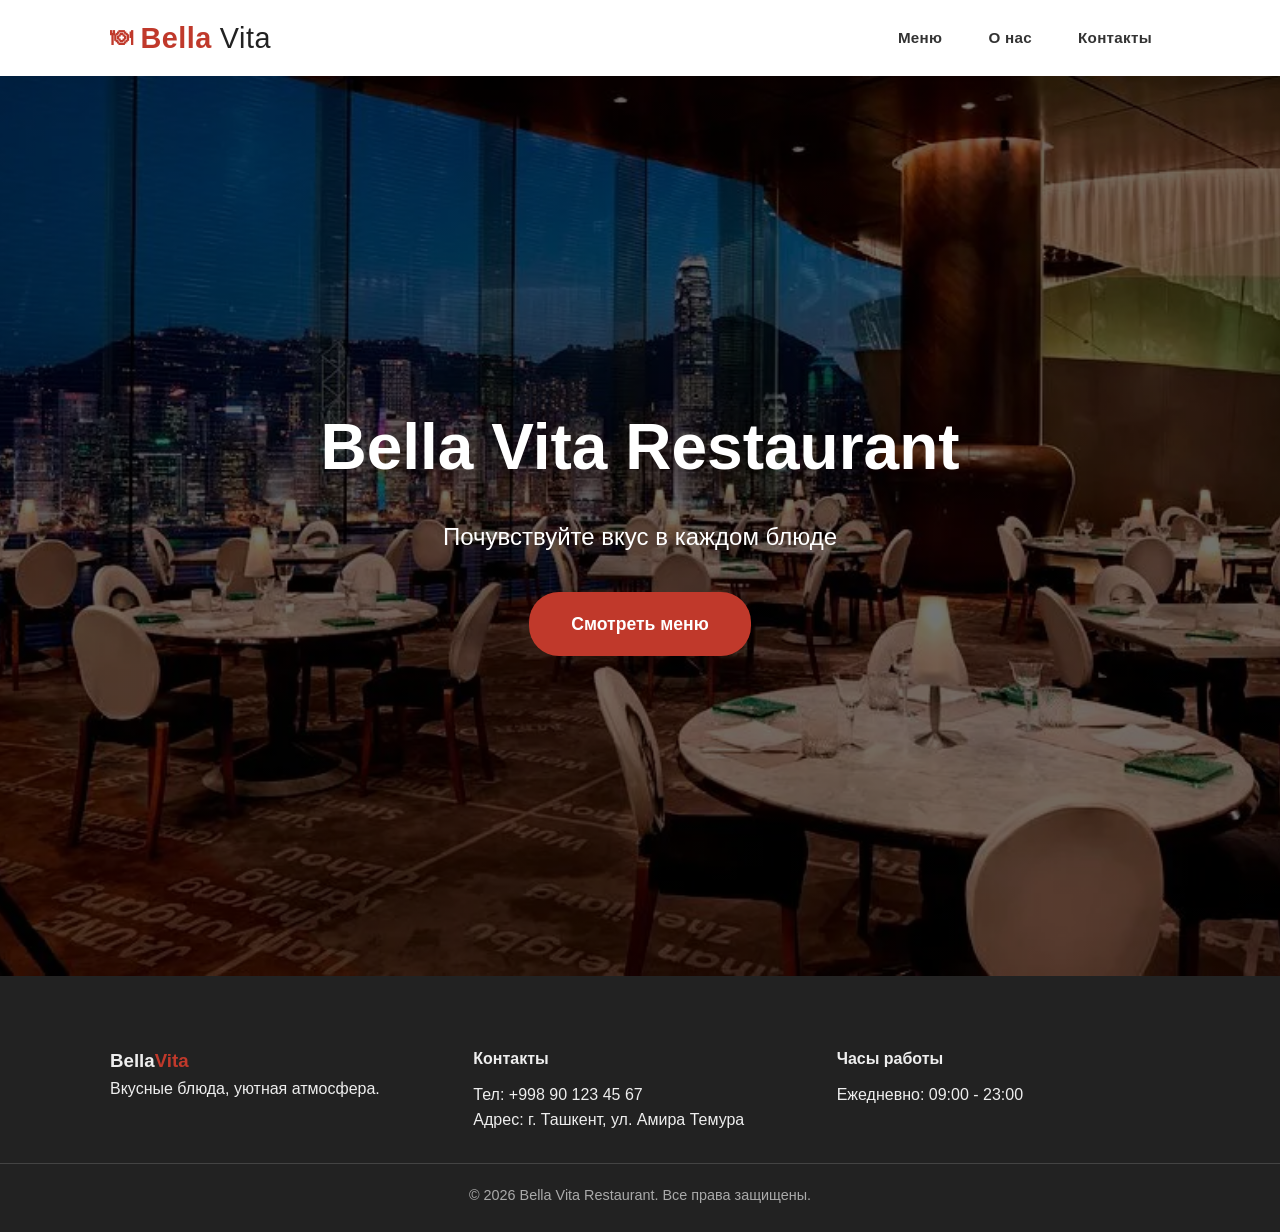
==== index.html @ 1413a4ee "add index simple tegs" ====
<!DOCTYPE html>
<html lang="ru">
<head>
    <meta charset="UTF-8">
    <meta name="viewport" content="width=device-width, initial-scale=1.0">
    <title>Bella Vita Restaurant</title>
    <link rel="stylesheet" href="./css/index.css">
</head>
<body>

    <header class="header">
        <nav class="navbar container">
            <a href="index.html" class="logo">Bella<span>Vita</span></a>

            <ul class="nav-links" id="navLinks">
                <li><a href="menu.html">Меню</a></li>
                <li><a href="about.html">О нас</a></li>
                <li><a href="contact.html">Контакты</a></li>
            </ul>

            <button class="burger" id="burger">
                <span></span>
                <span></span>
                <span></span>
            </button>
        </nav>
    </header>

    <section class="hero">
        <div class="hero-content container">
            <h1>Bella Vita Restaurant</h1>
            <p>Почувствуйте вкус в каждом блюде</p>
            <a href="menu.html" class="btn">Смотреть меню</a>
        </div>
    </section>

    <footer class="footer" id="contact">
        <div class="container footer-content">
            <div>
                <h3>Bella<span>Vita</span></h3>
                <p>Вкусные блюда, уютная атмосфера.</p>
            </div>
            <div>
                <h4>Контакты</h4>
                <p>Тел: +998 90 123 45 67</p>
                <p>Адрес: г. Ташкент, ул. Амира Темура</p>
            </div>
            <div>
                <h4>Часы работы</h4>
                <p>Ежедневно: 09:00 - 23:00</p>
            </div>
        </div>
        <p class="copyright">&copy; 2026 Bella Vita Restaurant. Все права защищены.</p>
    </footer>

    <script src="./js/index.js"></script>
</body>
</html>
---- css/index.css ----
* {
    margin: 0;
    padding: 0;
    box-sizing: border-box;
}

body {
    font-family: 'Segoe UI', Arial, sans-serif;
    line-height: 1.6;
    color: #333;
}

.container {
    max-width: 1100px;
    margin: 0 auto;
    padding: 0 20px;
}

a {
    text-decoration: none;
    color: inherit;
}

ul {
    list-style: none;
}

.section-title {
    text-align: center;
    font-size: 2rem;
    margin-bottom: 40px;
    color: #222;
}

/* Header */
.header {
    position: sticky;
    top: 0;
    background: rgba(255, 255, 255, 0.85);
    backdrop-filter: blur(10px);
    -webkit-backdrop-filter: blur(10px);
    box-shadow: 0 2px 15px rgba(0, 0, 0, 0.07);
    z-index: 100;
}

.navbar {
    display: flex;
    align-items: center;
    justify-content: space-between;
    height: 76px;
}

.logo {
    font-size: 1.8rem;
    font-weight: 800;
    letter-spacing: 0.5px;
    color: #c0392b;
    display: flex;
    align-items: center;
    gap: 8px;
}

.logo::before {
    content: "🍽";
    font-size: 1.4rem;
}

.logo span {
    color: #222;
    font-weight: 300;
}

.nav-links {
    display: flex;
    gap: 10px;
}

.nav-links a {
    position: relative;
    display: inline-block;
    padding: 8px 18px;
    font-weight: 600;
    font-size: 0.95rem;
    letter-spacing: 0.3px;
    color: #333;
    transition: color 0.25s;
}

.nav-links a::after {
    content: "";
    position: absolute;
    left: 18px;
    right: 18px;
    bottom: 2px;
    height: 2px;
    background: #c0392b;
    transform: scaleX(0);
    transform-origin: right;
    transition: transform 0.25s ease;
}

.nav-links a:hover {
    color: #c0392b;
}

.nav-links a:hover::after {
    transform: scaleX(1);
    transform-origin: left;
}

.burger {
    display: none;
    flex-direction: column;
    gap: 5px;
    background: none;
    border: none;
    cursor: pointer;
}

.burger span {
    width: 26px;
    height: 3px;
    background: #222;
    border-radius: 2px;
}

/* Hero */
.hero {
    height: 100vh;
    display: flex;
    align-items: center;
    justify-content: center;
    text-align: center;
    background: linear-gradient(rgba(0, 0, 0, 0.55), rgba(0, 0, 0, 0.55)),
        url('../public/images/felix-hong-kong-china.webp') center/cover no-repeat;
    color: #fff;
}

.hero h1 {
    font-size: 4rem;
    margin-bottom: 20px;
}

.hero p {
    font-size: 1.5rem;
    margin-bottom: 35px;
}

.btn {
    display: inline-block;
    background: #c0392b;
    color: #fff;
    padding: 18px 42px;
    font-size: 1.1rem;
    border-radius: 30px;
    font-weight: bold;
    transition: background 0.2s;
}

.btn:hover {
    background: #a93226;
}

/* Page banner (menu/about/contact pages) */
.page-banner {
    height: 40vh;
    min-height: 260px;
    display: flex;
    align-items: center;
    justify-content: center;
    text-align: center;
    background: linear-gradient(rgba(0, 0, 0, 0.6), rgba(0, 0, 0, 0.6)),
        url('../public/images/felix-hong-kong-china.webp') center/cover no-repeat;
    color: #fff;
}

.page-banner h1 {
    font-size: 2.4rem;
}

/* Menu */
.menu {
    padding: 80px 0;
    background: #faf7f2;
}

.menu-grid {
    display: grid;
    grid-template-columns: repeat(auto-fit, minmax(260px, 1fr));
    gap: 30px;
}

.menu-card {
    background: #fff;
    border-radius: 12px;
    overflow: hidden;
    box-shadow: 0 4px 12px rgba(0, 0, 0, 0.08);
    transition: transform 0.2s;
}

.menu-card:hover {
    transform: translateY(-6px);
}

.menu-card img {
    width: 100%;
    height: 180px;
    object-fit: cover;
}

.menu-card h3,
.menu-card p,
.menu-card .price {
    padding: 0 18px;
}

.menu-card h3 {
    margin-top: 15px;
}

.menu-card p {
    color: #666;
    margin: 8px 0;
}

.menu-card .price {
    display: block;
    font-weight: bold;
    color: #c0392b;
    margin-bottom: 18px;
}

/* About */
.about {
    padding: 80px 0;
}

.about-content {
    display: flex;
    align-items: center;
    gap: 50px;
    flex-wrap: wrap;
}

.about-img {
    flex: 1 1 350px;
    width: 100%;
    max-width: 450px;
    border-radius: 12px;
    object-fit: cover;
}

.about-text {
    flex: 1 1 350px;
}

.about-text p {
    color: #555;
}

/* Contact */
.contact-page {
    padding: 80px 0;
    background: #faf7f2;
}

.contact-grid {
    display: grid;
    grid-template-columns: repeat(auto-fit, minmax(240px, 1fr));
    gap: 30px;
}

.contact-card {
    background: #fff;
    border-radius: 12px;
    padding: 35px 25px;
    text-align: center;
    box-shadow: 0 4px 12px rgba(0, 0, 0, 0.08);
}

.contact-card .icon {
    font-size: 2rem;
    margin-bottom: 15px;
}

.contact-card h3 {
    margin-bottom: 10px;
    color: #222;
}

.contact-card p {
    color: #666;
}

/* Footer */
.footer {
    background: #222;
    color: #eee;
    padding: 70px 0 25px;
}

.footer-content {
    display: grid;
    grid-template-columns: repeat(auto-fit, minmax(220px, 1fr));
    gap: 30px;
    margin-bottom: 30px;
}

.footer h3 span {
    color: #c0392b;
}

.footer h4 {
    margin-bottom: 10px;
}

.copyright {
    text-align: center;
    font-size: 0.9rem;
    color: #aaa;
    border-top: 1px solid #444;
    padding-top: 20px;
}

/* Responsive */
@media (max-width: 768px) {
    .nav-links {
        position: absolute;
        top: 76px;
        left: 0;
        width: 100%;
        background: #fff;
        flex-direction: column;
        align-items: center;
        gap: 0;
        max-height: 0;
        overflow: hidden;
        transition: max-height 0.3s ease;
    }

    .nav-links.active {
        max-height: 300px;
    }

    .nav-links li {
        width: 100%;
        text-align: center;
    }

    .nav-links a {
        display: block;
        padding: 15px 0;
    }

    .burger {
        display: flex;
    }

    .hero h1 {
        font-size: 2.4rem;
    }

    .hero p {
        font-size: 1.1rem;
    }
}
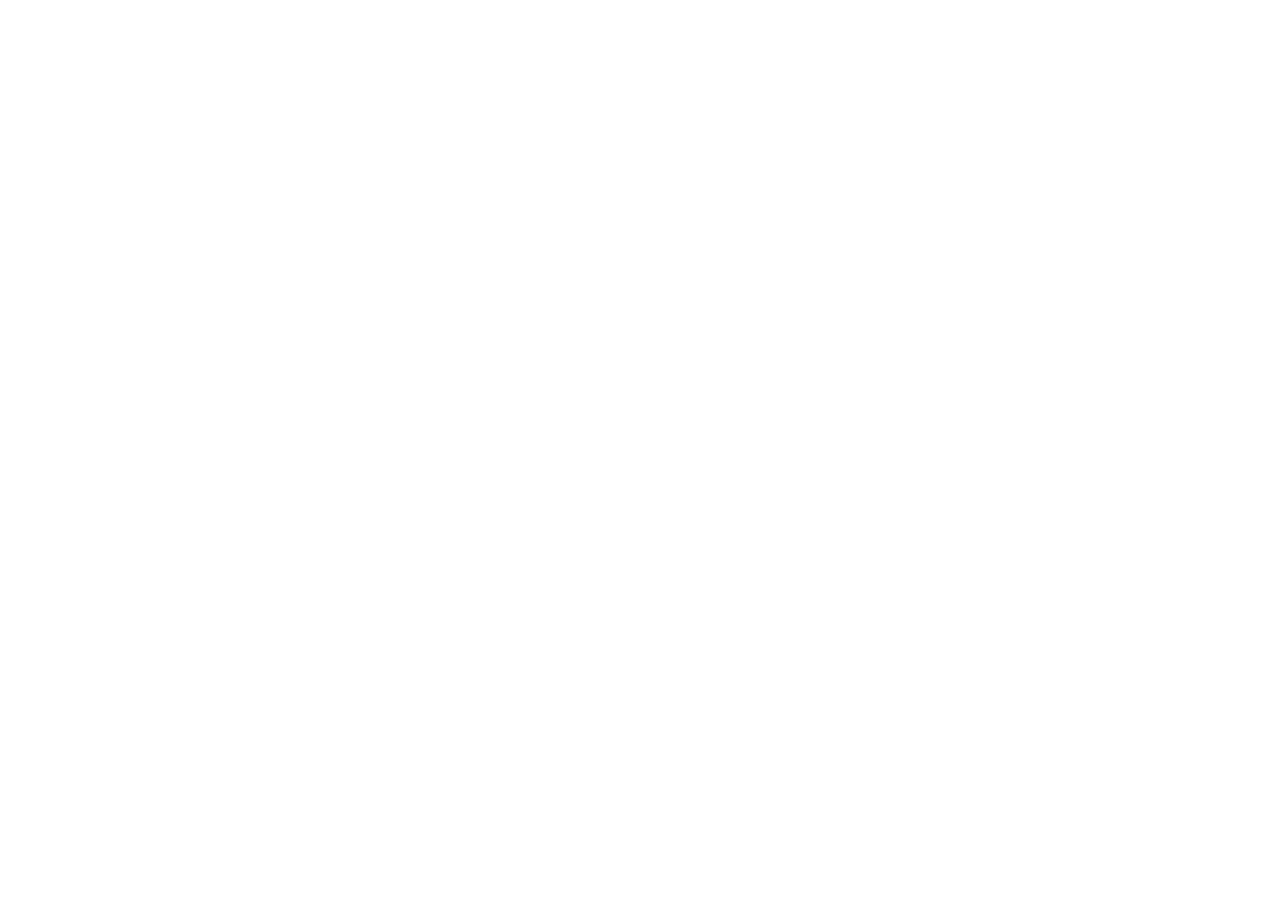
==== commit 224f6011: "menu" ====
--- a/index.html
+++ b/index.html
@@ -1,58 +1,15 @@
 <!DOCTYPE html>
-<html lang="ru">
+<html lang="en">
 <head>
     <meta charset="UTF-8">
     <meta name="viewport" content="width=device-width, initial-scale=1.0">
-    <title>Bella Vita Restaurant</title>
-    <link rel="stylesheet" href="./css/index.css">
+    <link rel="stylesheet" href="./css/menu.css">
+    <title>Document</title>
 </head>
 <body>
+    
+    
 
-    <header class="header">
-        <nav class="navbar container">
-            <a href="index.html" class="logo">Bella<span>Vita</span></a>
-
-            <ul class="nav-links" id="navLinks">
-                <li><a href="menu.html">Меню</a></li>
-                <li><a href="about.html">О нас</a></li>
-                <li><a href="contact.html">Контакты</a></li>
-            </ul>
-
-            <button class="burger" id="burger">
-                <span></span>
-                <span></span>
-                <span></span>
-            </button>
-        </nav>
-    </header>
-
-    <section class="hero">
-        <div class="hero-content container">
-            <h1>Bella Vita Restaurant</h1>
-            <p>Почувствуйте вкус в каждом блюде</p>
-            <a href="menu.html" class="btn">Смотреть меню</a>
-        </div>
-    </section>
-
-    <footer class="footer" id="contact">
-        <div class="container footer-content">
-            <div>
-                <h3>Bella<span>Vita</span></h3>
-                <p>Вкусные блюда, уютная атмосфера.</p>
-            </div>
-            <div>
-                <h4>Контакты</h4>
-                <p>Тел: +998 90 123 45 67</p>
-                <p>Адрес: г. Ташкент, ул. Амира Темура</p>
-            </div>
-            <div>
-                <h4>Часы работы</h4>
-                <p>Ежедневно: 09:00 - 23:00</p>
-            </div>
-        </div>
-        <p class="copyright">&copy; 2026 Bella Vita Restaurant. Все права защищены.</p>
-    </footer>
-
-    <script src="./js/index.js"></script>
+    <script src="./js/menu.js"></script>
 </body>
-</html>
+</html>
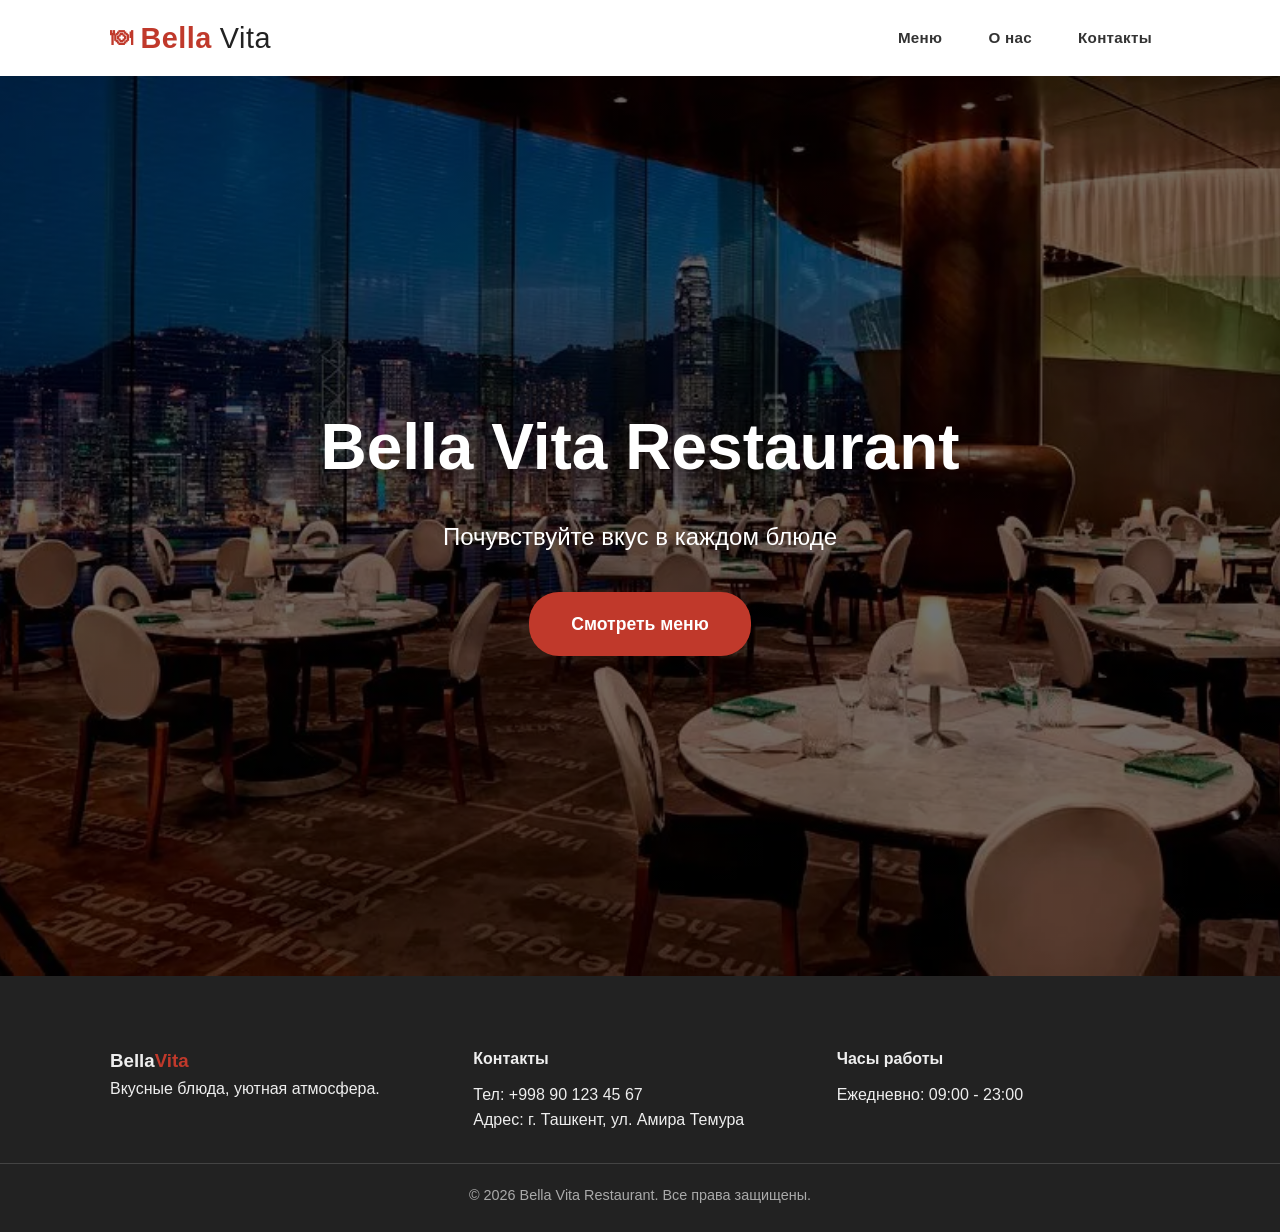
==== commit f66af212: "index.html bug" ====
--- a/index.html
+++ b/index.html
@@ -1,15 +1,58 @@
 <!DOCTYPE html>
-<html lang="en">
+<html lang="ru">
 <head>
     <meta charset="UTF-8">
     <meta name="viewport" content="width=device-width, initial-scale=1.0">
-    <link rel="stylesheet" href="./css/menu.css">
-    <title>Document</title>
+    <title>Bella Vita Restaurant</title>
+    <link rel="stylesheet" href="./css/index.css">
 </head>
 <body>
-    
-    
 
-    <script src="./js/menu.js"></script>
+    <header class="header">
+        <nav class="navbar container">
+            <a href="index.html" class="logo">Bella<span>Vita</span></a>
+
+            <ul class="nav-links" id="navLinks">
+                <li><a href="menu.html">Меню</a></li>
+                <li><a href="about.html">О нас</a></li>
+                <li><a href="contact.html">Контакты</a></li>
+            </ul>
+
+            <button class="burger" id="burger">
+                <span></span>
+                <span></span>
+                <span></span>
+            </button>
+        </nav>
+    </header>
+
+    <section class="hero">
+        <div class="hero-content container">
+            <h1>Bella Vita Restaurant</h1>
+            <p>Почувствуйте вкус в каждом блюде</p>
+            <a href="menu.html" class="btn">Смотреть меню</a>
+        </div>
+    </section>
+
+    <footer class="footer" id="contact">
+        <div class="container footer-content">
+            <div>
+                <h3>Bella<span>Vita</span></h3>
+                <p>Вкусные блюда, уютная атмосфера.</p>
+            </div>
+            <div>
+                <h4>Контакты</h4>
+                <p>Тел: +998 90 123 45 67</p>
+                <p>Адрес: г. Ташкент, ул. Амира Темура</p>
+            </div>
+            <div>
+                <h4>Часы работы</h4>
+                <p>Ежедневно: 09:00 - 23:00</p>
+            </div>
+        </div>
+        <p class="copyright">&copy; 2026 Bella Vita Restaurant. Все права защищены.</p>
+    </footer>
+
+    <script src="./js/index.js"></script>
 </body>
-</html>+</html>
--- a/css/index.css
+++ b/css/index.css
@@ -0,0 +1,366 @@
+* {
+    margin: 0;
+    padding: 0;
+    box-sizing: border-box;
+}
+
+body {
+    font-family: 'Segoe UI', Arial, sans-serif;
+    line-height: 1.6;
+    color: #333;
+}
+
+.container {
+    max-width: 1100px;
+    margin: 0 auto;
+    padding: 0 20px;
+}
+
+a {
+    text-decoration: none;
+    color: inherit;
+}
+
+ul {
+    list-style: none;
+}
+
+.section-title {
+    text-align: center;
+    font-size: 2rem;
+    margin-bottom: 40px;
+    color: #222;
+}
+
+/* Header */
+.header {
+    position: sticky;
+    top: 0;
+    background: rgba(255, 255, 255, 0.85);
+    backdrop-filter: blur(10px);
+    -webkit-backdrop-filter: blur(10px);
+    box-shadow: 0 2px 15px rgba(0, 0, 0, 0.07);
+    z-index: 100;
+}
+
+.navbar {
+    display: flex;
+    align-items: center;
+    justify-content: space-between;
+    height: 76px;
+}
+
+.logo {
+    font-size: 1.8rem;
+    font-weight: 800;
+    letter-spacing: 0.5px;
+    color: #c0392b;
+    display: flex;
+    align-items: center;
+    gap: 8px;
+}
+
+.logo::before {
+    content: "🍽";
+    font-size: 1.4rem;
+}
+
+.logo span {
+    color: #222;
+    font-weight: 300;
+}
+
+.nav-links {
+    display: flex;
+    gap: 10px;
+}
+
+.nav-links a {
+    position: relative;
+    display: inline-block;
+    padding: 8px 18px;
+    font-weight: 600;
+    font-size: 0.95rem;
+    letter-spacing: 0.3px;
+    color: #333;
+    transition: color 0.25s;
+}
+
+.nav-links a::after {
+    content: "";
+    position: absolute;
+    left: 18px;
+    right: 18px;
+    bottom: 2px;
+    height: 2px;
+    background: #c0392b;
+    transform: scaleX(0);
+    transform-origin: right;
+    transition: transform 0.25s ease;
+}
+
+.nav-links a:hover {
+    color: #c0392b;
+}
+
+.nav-links a:hover::after {
+    transform: scaleX(1);
+    transform-origin: left;
+}
+
+.burger {
+    display: none;
+    flex-direction: column;
+    gap: 5px;
+    background: none;
+    border: none;
+    cursor: pointer;
+}
+
+.burger span {
+    width: 26px;
+    height: 3px;
+    background: #222;
+    border-radius: 2px;
+}
+
+/* Hero */
+.hero {
+    height: 100vh;
+    display: flex;
+    align-items: center;
+    justify-content: center;
+    text-align: center;
+    background: linear-gradient(rgba(0, 0, 0, 0.55), rgba(0, 0, 0, 0.55)),
+        url('../public/images/felix-hong-kong-china.webp') center/cover no-repeat;
+    color: #fff;
+}
+
+.hero h1 {
+    font-size: 4rem;
+    margin-bottom: 20px;
+}
+
+.hero p {
+    font-size: 1.5rem;
+    margin-bottom: 35px;
+}
+
+.btn {
+    display: inline-block;
+    background: #c0392b;
+    color: #fff;
+    padding: 18px 42px;
+    font-size: 1.1rem;
+    border-radius: 30px;
+    font-weight: bold;
+    transition: background 0.2s;
+}
+
+.btn:hover {
+    background: #a93226;
+}
+
+/* Page banner (menu/about/contact pages) */
+.page-banner {
+    height: 40vh;
+    min-height: 260px;
+    display: flex;
+    align-items: center;
+    justify-content: center;
+    text-align: center;
+    background: linear-gradient(rgba(0, 0, 0, 0.6), rgba(0, 0, 0, 0.6)),
+        url('../public/images/felix-hong-kong-china.webp') center/cover no-repeat;
+    color: #fff;
+}
+
+.page-banner h1 {
+    font-size: 2.4rem;
+}
+
+/* Menu */
+.menu {
+    padding: 80px 0;
+    background: #faf7f2;
+}
+
+.menu-grid {
+    display: grid;
+    grid-template-columns: repeat(auto-fit, minmax(260px, 1fr));
+    gap: 30px;
+}
+
+.menu-card {
+    background: #fff;
+    border-radius: 12px;
+    overflow: hidden;
+    box-shadow: 0 4px 12px rgba(0, 0, 0, 0.08);
+    transition: transform 0.2s;
+}
+
+.menu-card:hover {
+    transform: translateY(-6px);
+}
+
+.menu-card img {
+    width: 100%;
+    height: 180px;
+    object-fit: cover;
+}
+
+.menu-card h3,
+.menu-card p,
+.menu-card .price {
+    padding: 0 18px;
+}
+
+.menu-card h3 {
+    margin-top: 15px;
+}
+
+.menu-card p {
+    color: #666;
+    margin: 8px 0;
+}
+
+.menu-card .price {
+    display: block;
+    font-weight: bold;
+    color: #c0392b;
+    margin-bottom: 18px;
+}
+
+/* About */
+.about {
+    padding: 80px 0;
+}
+
+.about-content {
+    display: flex;
+    align-items: center;
+    gap: 50px;
+    flex-wrap: wrap;
+}
+
+.about-img {
+    flex: 1 1 350px;
+    width: 100%;
+    max-width: 450px;
+    border-radius: 12px;
+    object-fit: cover;
+}
+
+.about-text {
+    flex: 1 1 350px;
+}
+
+.about-text p {
+    color: #555;
+}
+
+/* Contact */
+.contact-page {
+    padding: 80px 0;
+    background: #faf7f2;
+}
+
+.contact-grid {
+    display: grid;
+    grid-template-columns: repeat(auto-fit, minmax(240px, 1fr));
+    gap: 30px;
+}
+
+.contact-card {
+    background: #fff;
+    border-radius: 12px;
+    padding: 35px 25px;
+    text-align: center;
+    box-shadow: 0 4px 12px rgba(0, 0, 0, 0.08);
+}
+
+.contact-card .icon {
+    font-size: 2rem;
+    margin-bottom: 15px;
+}
+
+.contact-card h3 {
+    margin-bottom: 10px;
+    color: #222;
+}
+
+.contact-card p {
+    color: #666;
+}
+
+/* Footer */
+.footer {
+    background: #222;
+    color: #eee;
+    padding: 70px 0 25px;
+}
+
+.footer-content {
+    display: grid;
+    grid-template-columns: repeat(auto-fit, minmax(220px, 1fr));
+    gap: 30px;
+    margin-bottom: 30px;
+}
+
+.footer h3 span {
+    color: #c0392b;
+}
+
+.footer h4 {
+    margin-bottom: 10px;
+}
+
+.copyright {
+    text-align: center;
+    font-size: 0.9rem;
+    color: #aaa;
+    border-top: 1px solid #444;
+    padding-top: 20px;
+}
+
+/* Responsive */
+@media (max-width: 768px) {
+    .nav-links {
+        position: absolute;
+        top: 76px;
+        left: 0;
+        width: 100%;
+        background: #fff;
+        flex-direction: column;
+        align-items: center;
+        gap: 0;
+        max-height: 0;
+        overflow: hidden;
+        transition: max-height 0.3s ease;
+    }
+
+    .nav-links.active {
+        max-height: 300px;
+    }
+
+    .nav-links li {
+        width: 100%;
+        text-align: center;
+    }
+
+    .nav-links a {
+        display: block;
+        padding: 15px 0;
+    }
+
+    .burger {
+        display: flex;
+    }
+
+    .hero h1 {
+        font-size: 2.4rem;
+    }
+
+    .hero p {
+        font-size: 1.1rem;
+    }
+}
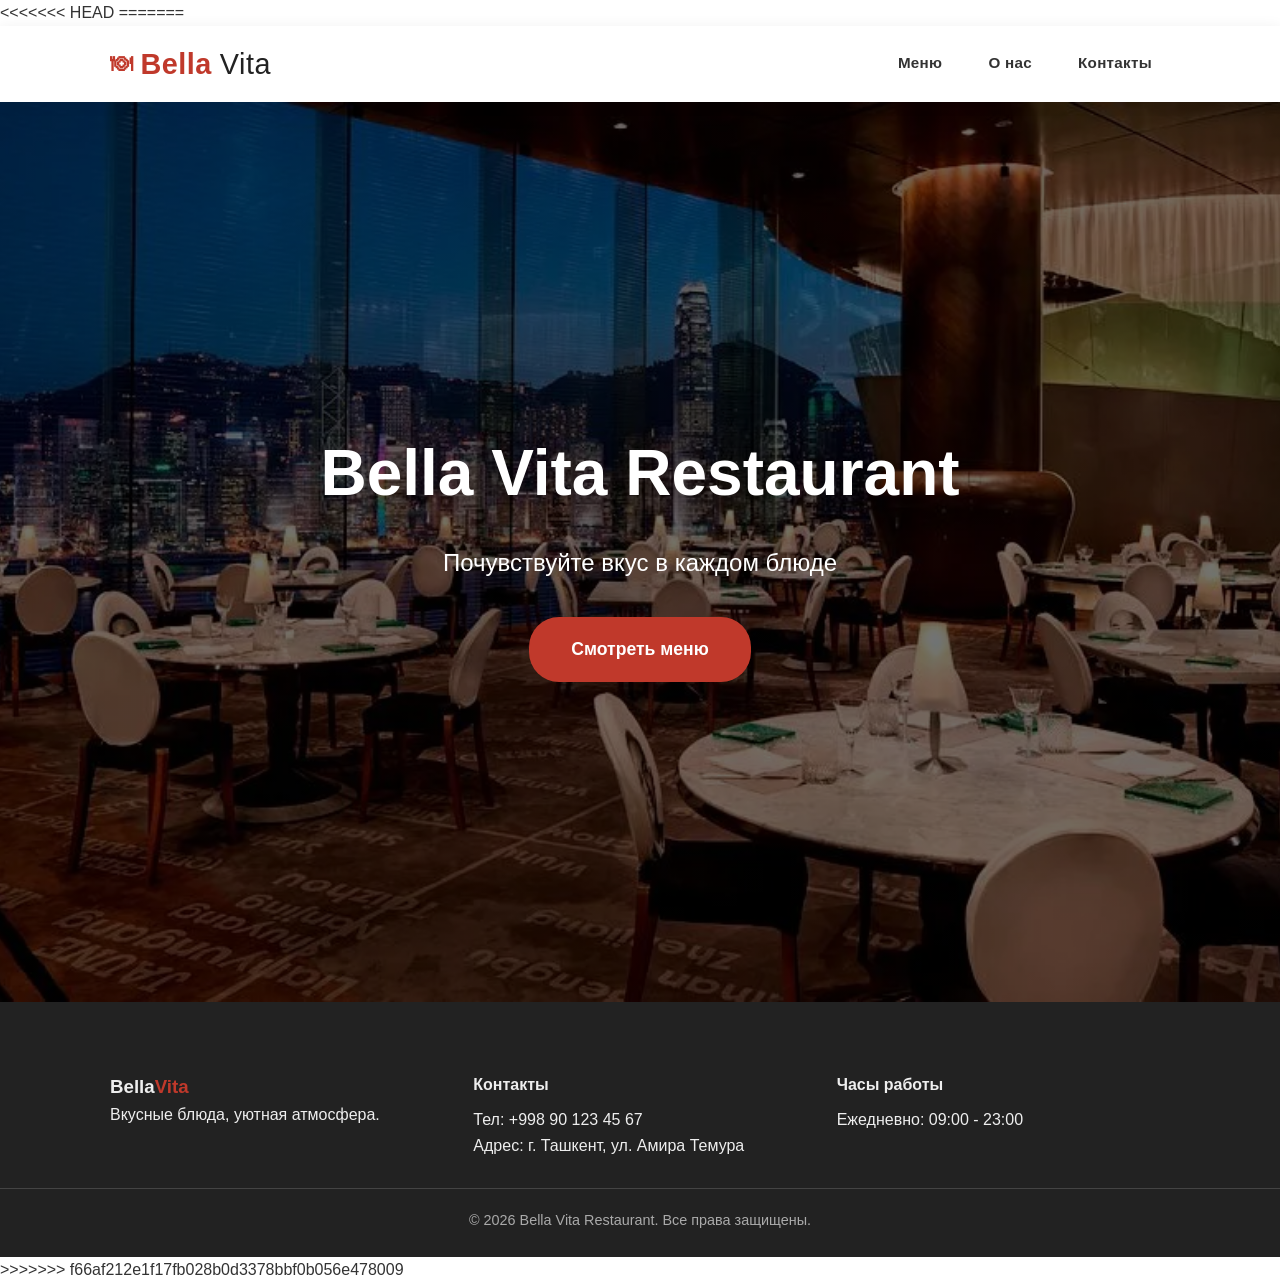
==== commit 8a581968: "add-menu" ====
--- a/index.html
+++ b/index.html
@@ -1,3 +1,5 @@
+<<<<<<< HEAD
+=======
 <!DOCTYPE html>
 <html lang="ru">
 <head>
@@ -56,3 +58,4 @@
     <script src="./js/index.js"></script>
 </body>
 </html>
+>>>>>>> f66af212e1f17fb028b0d3378bbf0b056e478009
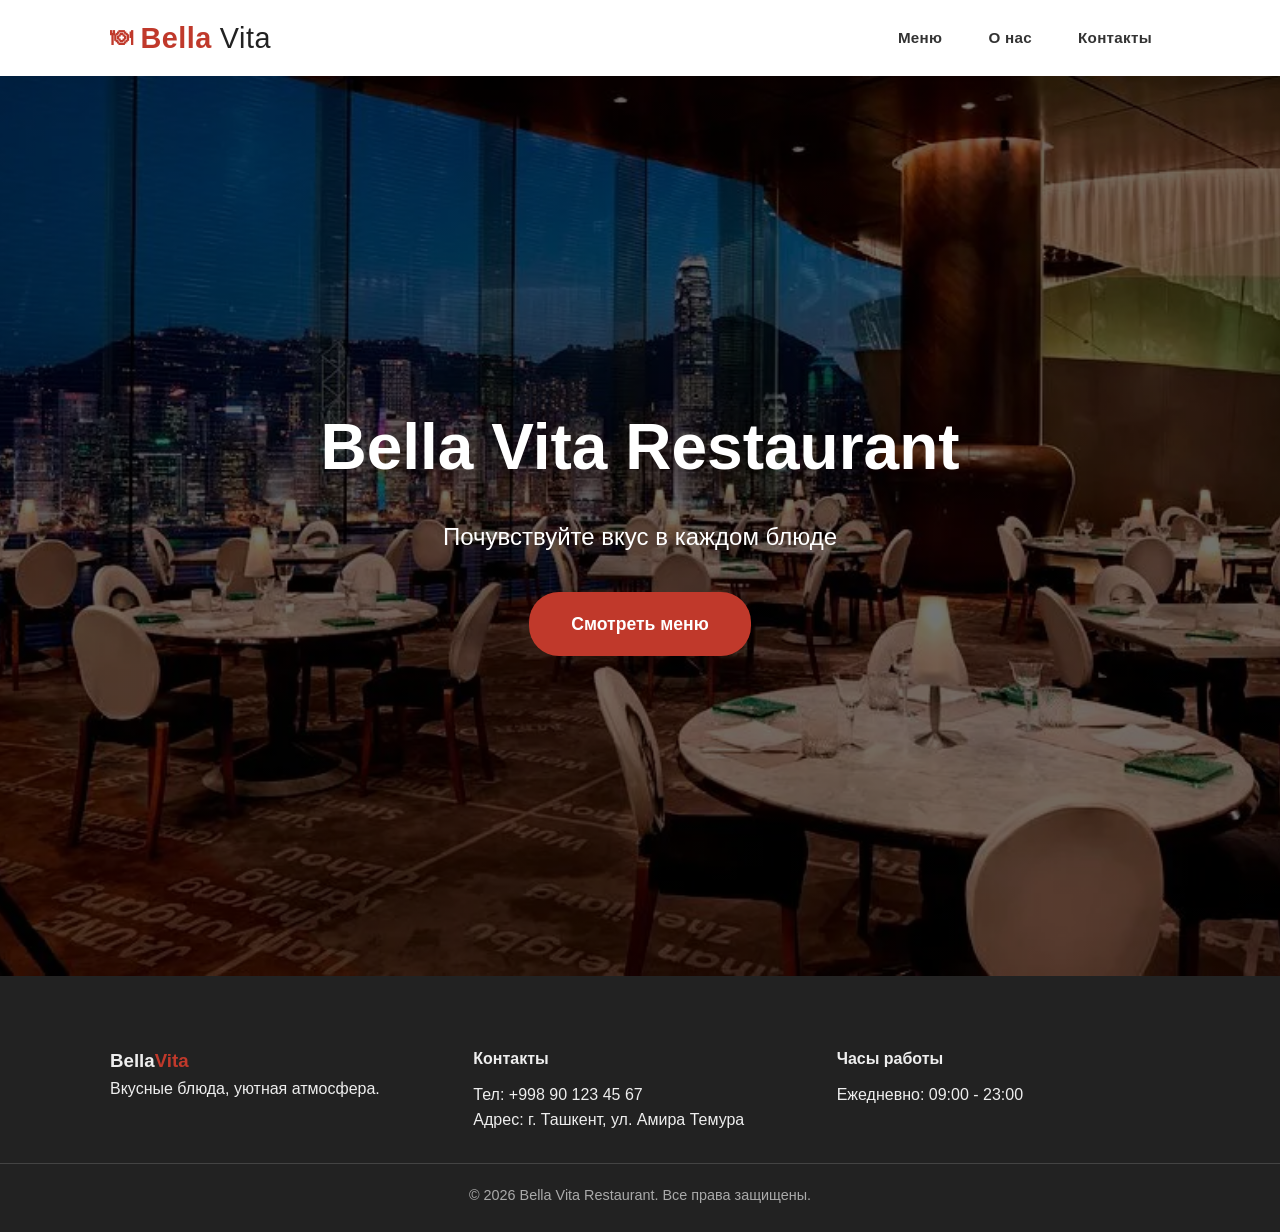
==== commit e336a0a6: "menu-css-connect" ====
--- a/index.html
+++ b/index.html
@@ -1,5 +1,3 @@
-<<<<<<< HEAD
-=======
 <!DOCTYPE html>
 <html lang="ru">
 <head>
@@ -7,6 +5,7 @@
     <meta name="viewport" content="width=device-width, initial-scale=1.0">
     <title>Bella Vita Restaurant</title>
     <link rel="stylesheet" href="./css/index.css">
+    <link rel="stylesheeet" href="./css/menu.css">
 </head>
 <body>
 
@@ -58,4 +57,4 @@
     <script src="./js/index.js"></script>
 </body>
 </html>
->>>>>>> f66af212e1f17fb028b0d3378bbf0b056e478009
+
--- a/css/menu.css
+++ b/css/menu.css
@@ -0,0 +1,14 @@
+burgers {
+    color: orange;
+    font-family: Arial, Helvetica, sans-serif;
+}
+
+soda {
+    color: khaki;
+    font-family: Cambria, Cochin, Georgia, Times, 'Times New Roman', serif;
+}
+
+salads {
+    color: lime;
+    font-family: Georgia, 'Times New Roman', Times, serif;
+}
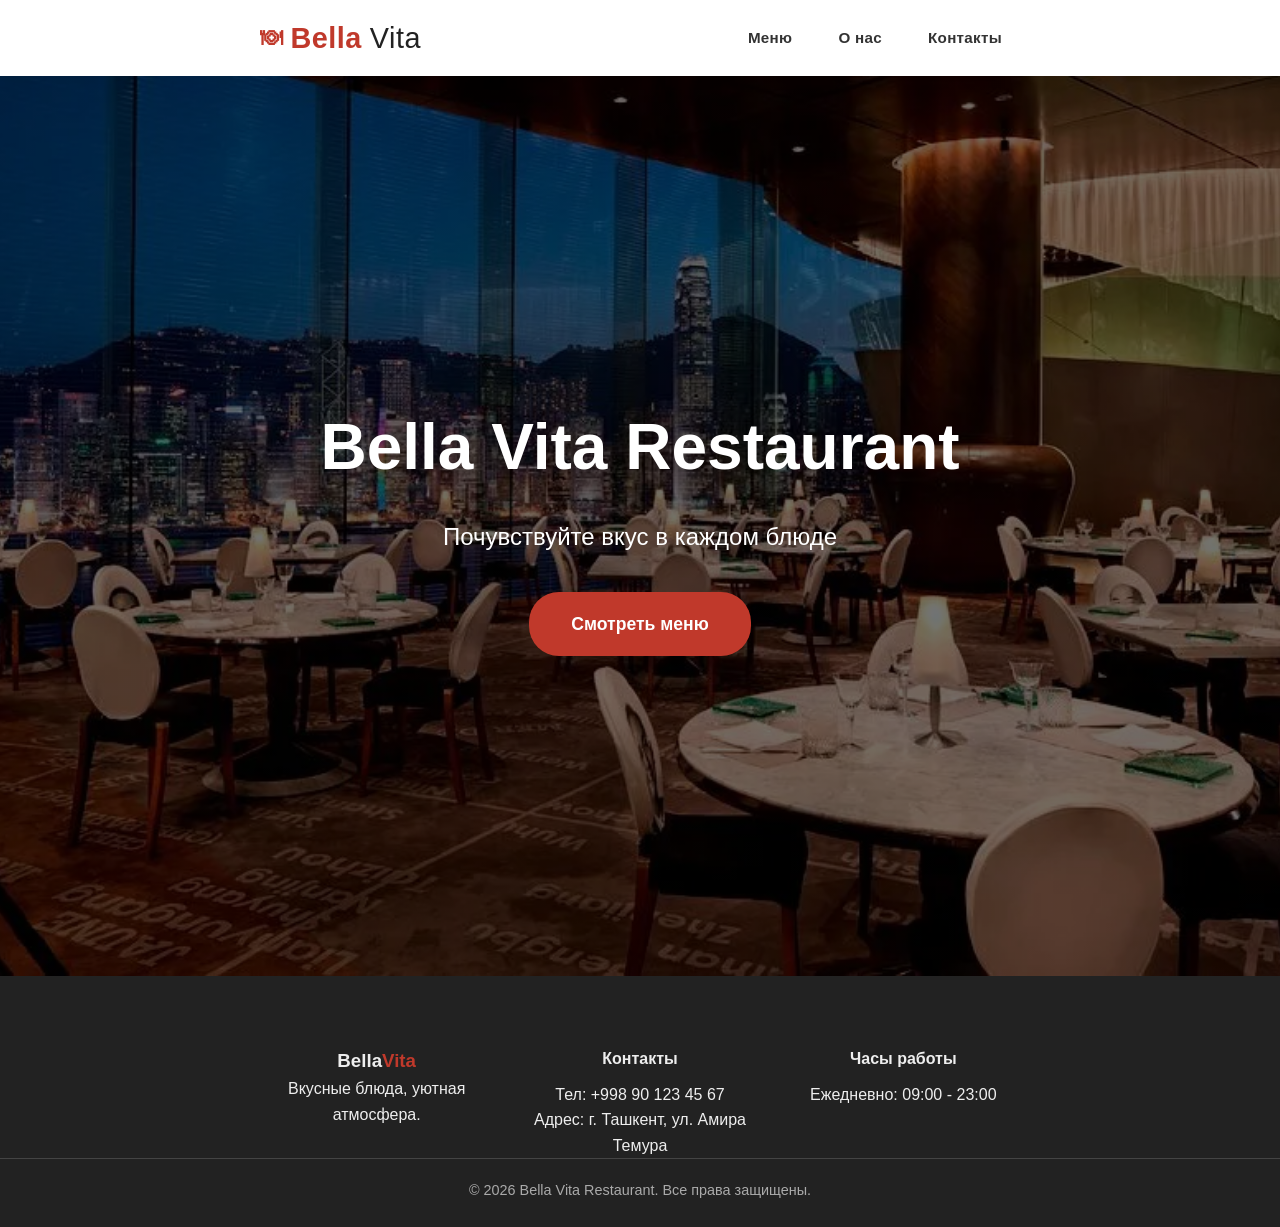
==== commit 34add7e7: "about-css-connect" ====
--- a/index.html
+++ b/index.html
@@ -6,6 +6,7 @@
     <title>Bella Vita Restaurant</title>
     <link rel="stylesheet" href="./css/index.css">
     <link rel="stylesheeet" href="./css/menu.css">
+    <link rel="stylesheet" href="./css/about.css">
 </head>
 <body>
 
--- a/css/about.css
+++ b/css/about.css
@@ -0,0 +1,52 @@
+* {
+    margin: 0;
+    padding: 0;
+    box-sizing: border-box;
+}
+
+/* Основной контейнер */
+.about {
+    padding: 80px 20px;
+    background-color: #f9f9f9;
+    color: #333;
+    line-height: 1.6;
+}
+
+.container {
+    max-width: 800px;
+    margin: 0 auto;
+    text-align: center;
+}
+
+/* Заголовок */
+.about__title {
+    font-size: 2.5rem;
+    margin-bottom: 30px;
+    color: #2c3e50;
+    text-transform: uppercase;
+    letter-spacing: 2px;
+}
+
+/* Текст */
+.about__text {
+    font-size: 1.1rem;
+    margin-bottom: 20px;
+    color: #555;
+    text-align: justify; /* Равнение по ширине для аккуратного вида */
+}
+
+/* Дополнительный акцент: отступ для последнего абзаца */
+.about__text:last-of-type {
+    margin-bottom: 0;
+}
+
+/* Адаптивность для мобильных устройств */
+@media (max-width: 600px) {
+    .about__title {
+        font-size: 2rem;
+    }
+    .about__text {
+        font-size: 1rem;
+        text-align: left;
+    }
+}
